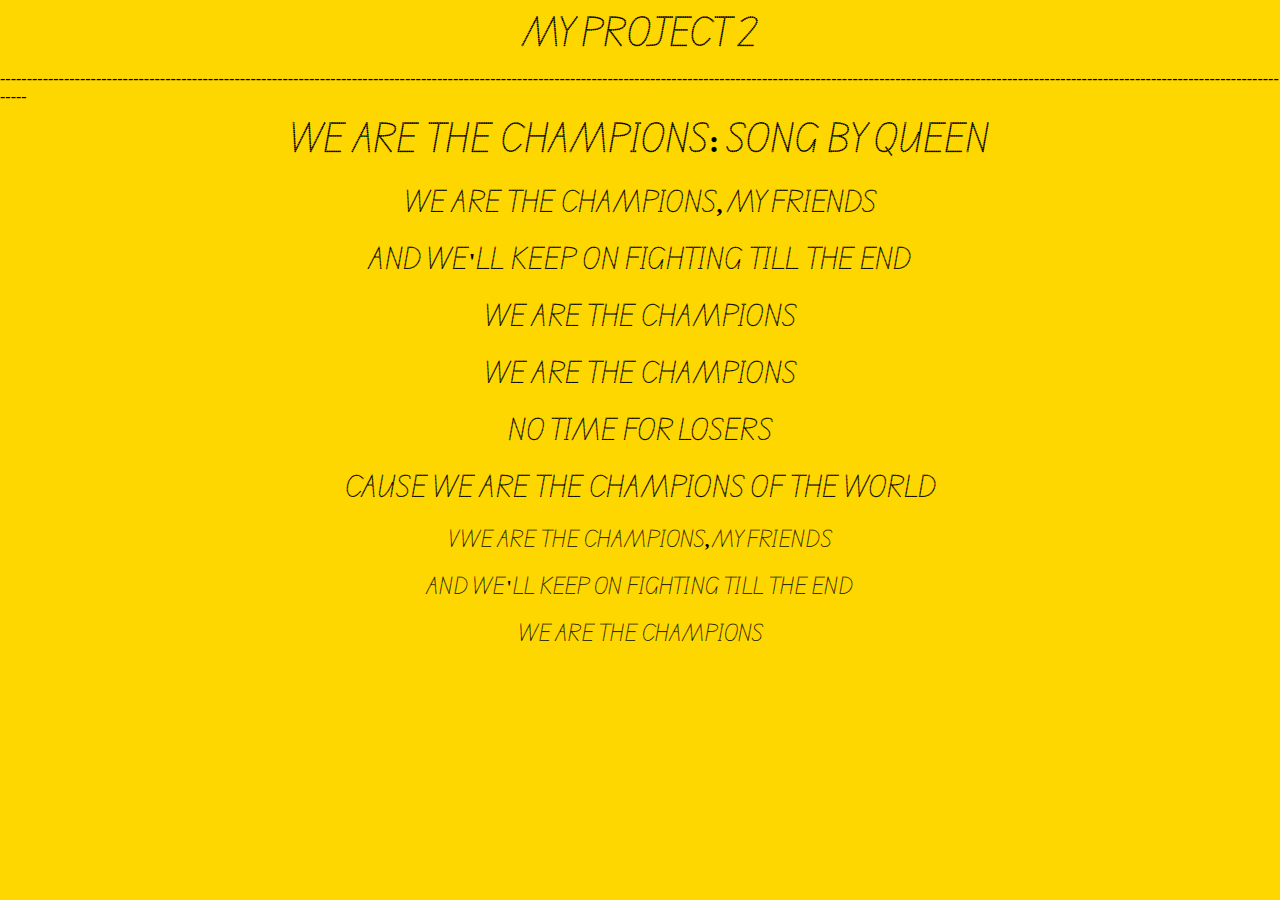
==== index.html @ 6dccf0b3 "commit" ====
<!DOCTYPE html>
<html lang="en">
  <head>
    <meta charset="UTF-8"
    <title></title>
    <link rel="stylesheet" href="css/style.css">
  </head>
  
  <link rel="preconnect" href="https://fonts.googleapis.com">
  <link rel="preconnect" href="https://fonts.gstatic.com" crossorigin>
  <link href="https://fonts.googleapis.com/css2?family=Edu+AU+VIC+WA+NT+Dots:wght@400..700&display=swap" rel="stylesheet"> 
  
  <h1>My project 2</h1>
    [base64]
  <body>   
    <h1>We Are the Champions: song by Queen</h1>
    
    <h2>We are the champions, my friends</h2>
    <h2>And we'll keep on fighting till the end</h2>
    <h2>We are the champions</h2>
    <h2>We are the champions</h2>
    <h2>No time for losers</h2>
    <h2>Cause we are the champions of the World</h2>
      
    <h3>VWe are the champions, my friends</h2>
    <h3>And we'll keep on fighting till the end</h2>
    <h3>We are the champions</h3>
   
   <body>   
   </body>
</html>
---- css/style.css ----
* {
  margin: 0;
  padding: 0;
}

body {
     background-color: gold;
}

h1 { 
 
  font-family: "Edu AU VIC WA NT Dots", serif;
  font-optical-sizing: auto;
  font-weight: weight;
  font-style: normal;

  padding-top: 5px;
  padding-bottom: 10px;
  padding-left: 15px;
  padding-right: 15px;

  border: 1px thin solid black;
  text-align: center;
  text-transform: uppercase;
}

h2 { 
 
  font-family: "Edu AU VIC WA NT Dots", serif;
  padding-top: 5px;
  padding-bottom: 10px;
  padding-left: 15px;
  padding-right: 15px;

  border: 1px thin solid black;
  text-align: center;
  text-transform: uppercase;
}

h3 { 
 
  font-family: "Edu AU VIC WA NT Dots", serif;
  padding-top: 5px;
  padding-bottom: 10px;
  padding-left: 15px;
  padding-right: 15px;

  border: 1px thin solid black;
  text-align: center;
  text-transform: uppercase;
}
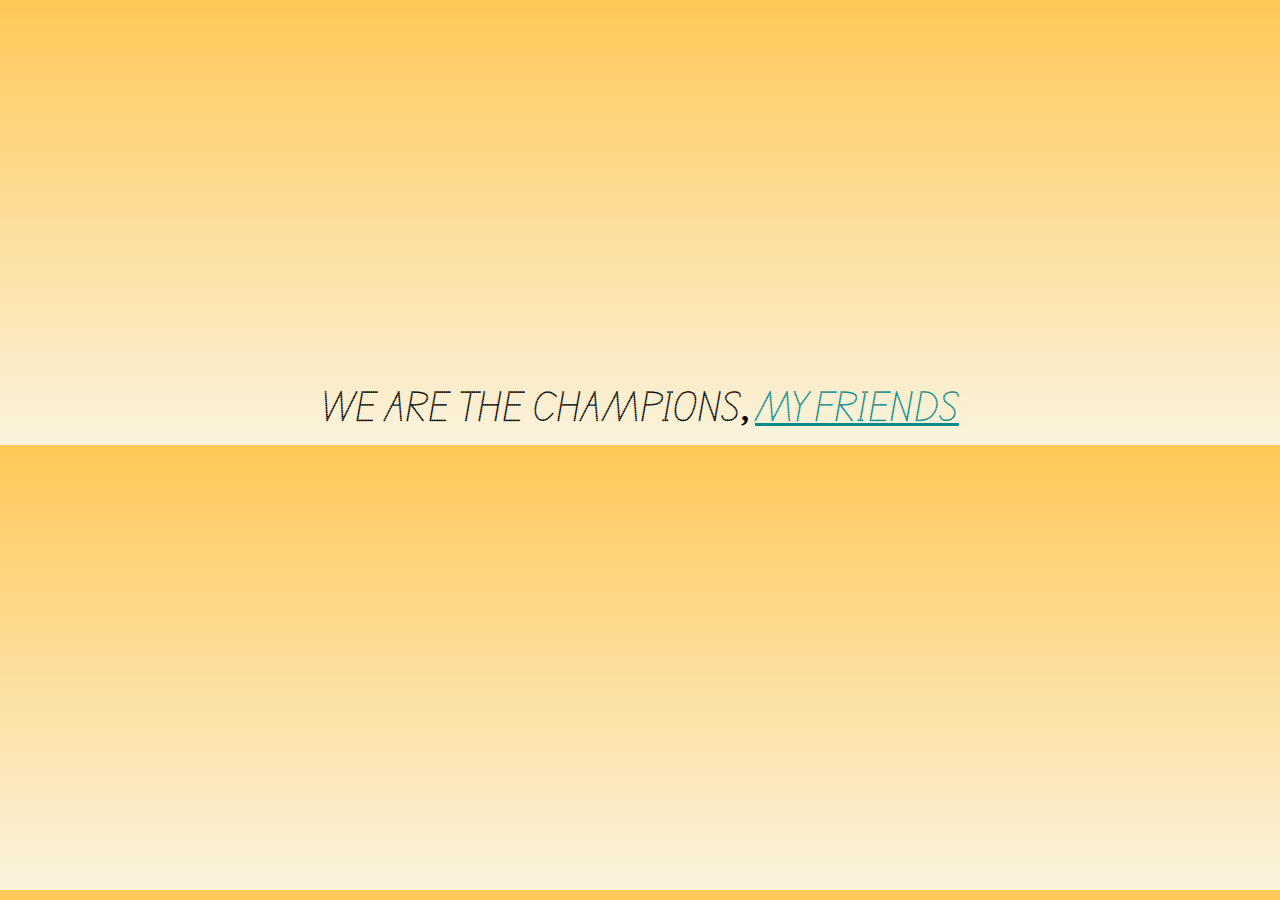
==== commit 4d21d586: "update" ====
--- a/index.html
+++ b/index.html
@@ -5,27 +5,17 @@
     <title></title>
     <link rel="stylesheet" href="css/style.css">
   </head>
+  <body>  
   
   <link rel="preconnect" href="https://fonts.googleapis.com">
   <link rel="preconnect" href="https://fonts.gstatic.com" crossorigin>
   <link href="https://fonts.googleapis.com/css2?family=Edu+AU+VIC+WA+NT+Dots:wght@400..700&display=swap" rel="stylesheet"> 
   
-  <h1>My project 2</h1>
-    [base64]
-  <body>   
-    <h1>We Are the Champions: song by Queen</h1>
+<section>
     
-    <h2>We are the champions, my friends</h2>
-    <h2>And we'll keep on fighting till the end</h2>
-    <h2>We are the champions</h2>
-    <h2>We are the champions</h2>
-    <h2>No time for losers</h2>
-    <h2>Cause we are the champions of the World</h2>
-      
-    <h3>VWe are the champions, my friends</h2>
-    <h3>And we'll keep on fighting till the end</h2>
-    <h3>We are the champions</h3>
-   
-   <body>   
+   <h1>We are the champions, <a href="page2/page2.html" id="myfriends">my friends</a></h1>
+
+</section>
+
    </body>
 </html>--- a/css/style.css
+++ b/css/style.css
@@ -1,31 +1,13 @@
 * {
   margin: 0;
   padding: 0;
+  box-sizing: border-box;
 }
 
-body {
-     background-color: gold;
-}
+html {
+  background-color: rgb(250, 243, 221);
+  background-image: linear-gradient(#FFC857, #FAF3DD);
 
-h1 { 
- 
-  font-family: "Edu AU VIC WA NT Dots", serif;
-  font-optical-sizing: auto;
-  font-weight: weight;
-  font-style: normal;
-
-  padding-top: 5px;
-  padding-bottom: 10px;
-  padding-left: 15px;
-  padding-right: 15px;
-
-  border: 1px thin solid black;
-  text-align: center;
-  text-transform: uppercase;
-}
-
-h2 { 
- 
   font-family: "Edu AU VIC WA NT Dots", serif;
   padding-top: 5px;
   padding-bottom: 10px;
@@ -37,15 +19,33 @@
   text-transform: uppercase;
 }
 
-h3 { 
- 
-  font-family: "Edu AU VIC WA NT Dots", serif;
-  padding-top: 5px;
-  padding-bottom: 10px;
-  padding-left: 15px;
-  padding-right: 15px;
+#body {
+   
+    width: 100%;
+    min-height: 100vh;
+}
 
-  border: 1px thin solid black;
+h1 { 
+
+  font-optical-sizing: auto;
+  font-weight: 800;
+  font-style: normal;
   text-align: center;
-  text-transform: uppercase;
+
+  padding-top: 30%;
+}
+
+a {
+  color: darkcyan;
+  text-shadow: 5px 5px #FAF3DD;
+}
+
+#myfriends {
+  transition-duration: 5s;
+
+}
+
+#myfriends:hover {
+
+   transform: scale(2,2), translate(100px,-100px);
 }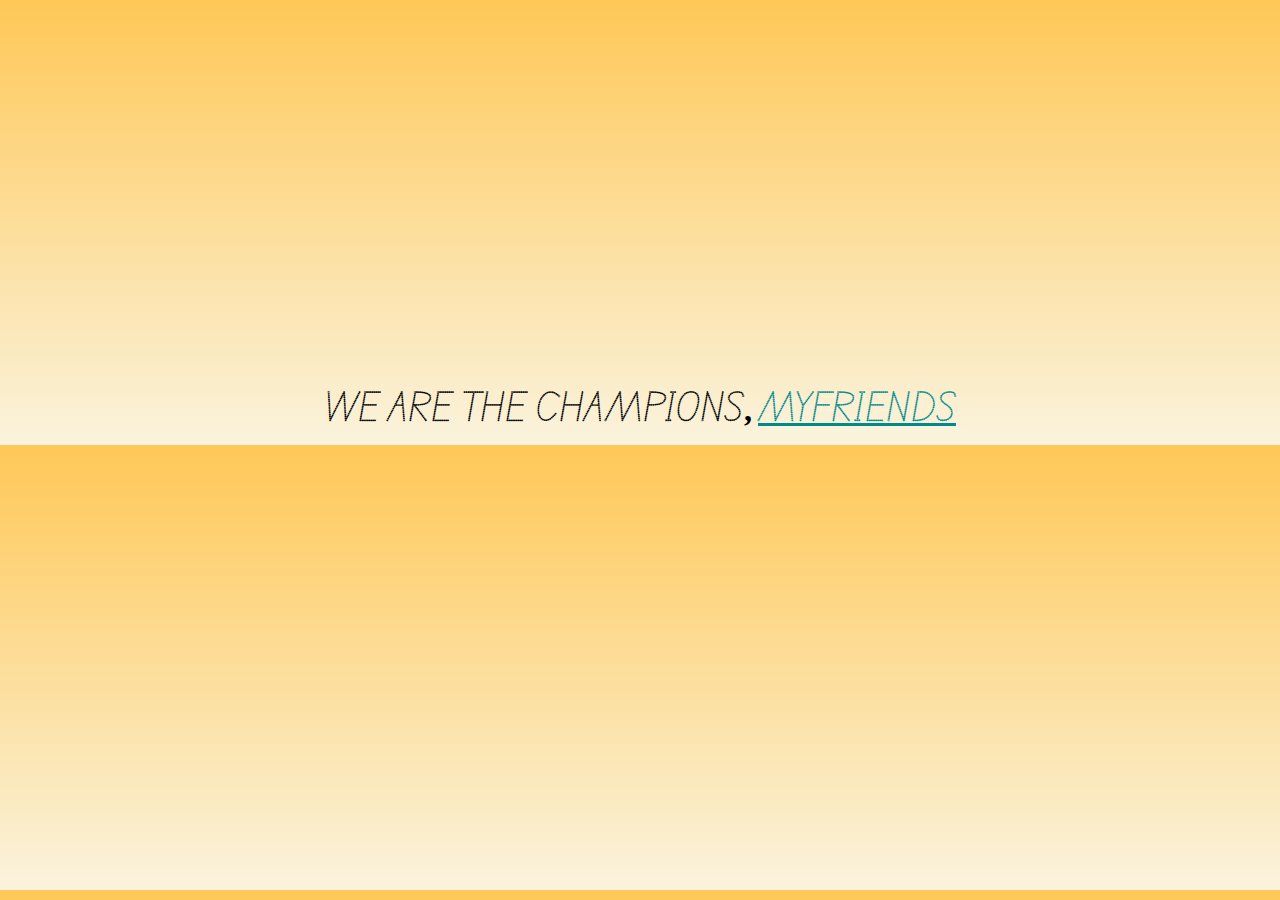
==== commit 8a6d1274: "update" ====
--- a/index.html
+++ b/index.html
@@ -13,7 +13,7 @@
   
 <section>
     
-   <h1>We are the champions, <a href="page2/page2.html" id="myfriends">my friends</a></h1>
+   <h1>We are the champions, <span id="myfriends"><a href="page2/page2.html">myfriends</a></span></h1>
 
 </section>
 
--- a/css/style.css
+++ b/css/style.css
@@ -42,10 +42,11 @@
 
 #myfriends {
   transition-duration: 5s;
+  transition: transform 0.3 ease;
 
 }
 
 #myfriends:hover {
 
-   transform: scale(2,2), translate(100px,-100px);
+   transform: translateY(-20px);
 }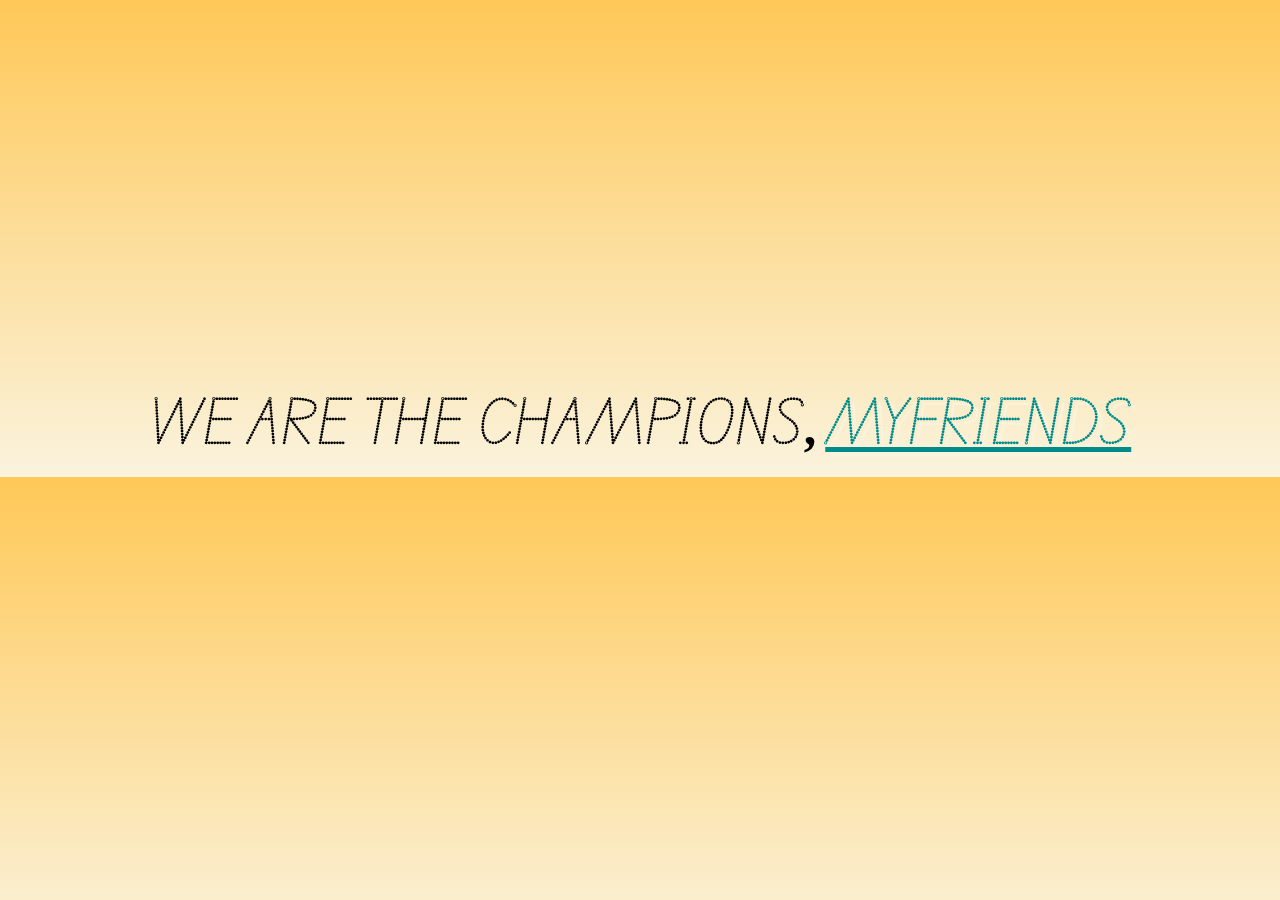
==== commit 7ab96537: "update" ====
--- a/index.html
+++ b/index.html
@@ -11,9 +11,13 @@
   <link rel="preconnect" href="https://fonts.gstatic.com" crossorigin>
   <link href="https://fonts.googleapis.com/css2?family=Edu+AU+VIC+WA+NT+Dots:wght@400..700&display=swap" rel="stylesheet"> 
   
-<section>
-    
-   <h1>We are the champions, <span id="myfriends"><a href="page2/page2.html">myfriends</a></span></h1>
+<section>  
+  <h1>
+    We are the champions, 
+    <span id="myfriends">
+      <a href="page2/page2.html">myfriends</a>
+    </span>
+  </h1>
 
 </section>
 
--- a/css/style.css
+++ b/css/style.css
@@ -30,6 +30,7 @@
   font-optical-sizing: auto;
   font-weight: 800;
   font-style: normal;
+  font-size: 50px;
   text-align: center;
 
   padding-top: 30%;
@@ -41,8 +42,10 @@
 }
 
 #myfriends {
-  transition-duration: 5s;
-  transition: transform 0.3 ease;
+  display: inline-block;
+  transition-duration: 4s;
+  transition: transform 0.3 ease-in-out, color 1s;
+  cursor: pointer;
 
 }
 
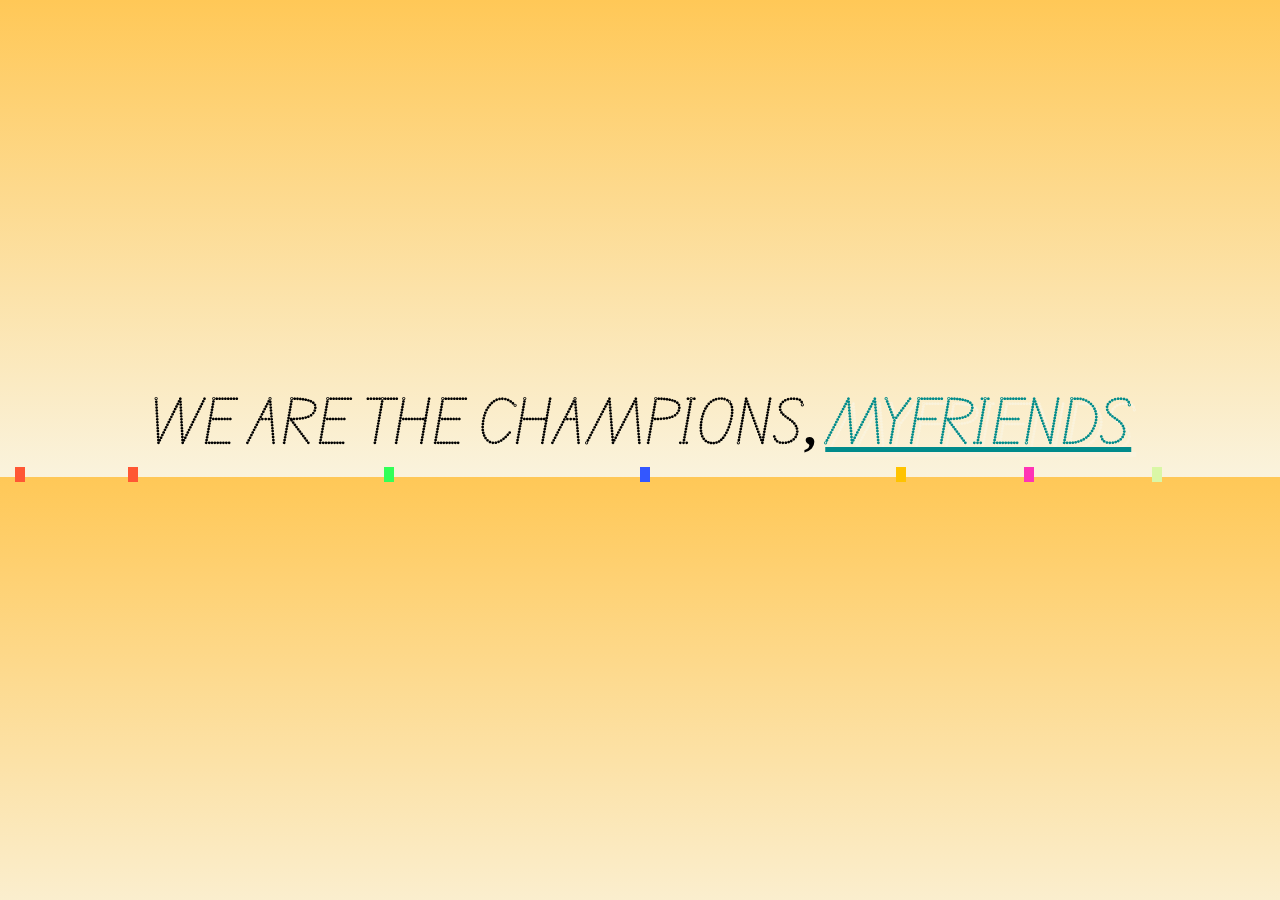
==== commit bd22d98b: "update" ====
--- a/index.html
+++ b/index.html
@@ -2,7 +2,8 @@
 <html lang="en">
   <head>
     <meta charset="UTF-8"
-    <title></title>
+    <meta name="viewport" content="width=device-width, initial-scale=1.0">
+    <title>Project 2</title>
     <link rel="stylesheet" href="css/style.css">
   </head>
   <body>  
@@ -21,5 +22,22 @@
 
 </section>
 
+<div class="container container">
+  <div class="confetti piece1"></div>
+  <div class="confetti piece2"></div>
+  <div class="confetti piece3"></div>
+  <div class="confetti piece4"></div>
+  <div class="confetti piece5"></div>
+  <div class="confetti piece6"></div>
+  <div class="confetti piece7"></div>
+  <div class="confetti piece8"></div>
+  <div class="confetti piece9"></div>
+  <div class="confetti piece10"></div>
+  <div class="confetti piece11"></div>
+  <div class="confetti piece12"></div>
+  <div class="confetti piece13"></div>
+ </div> 
+    
+
    </body>
 </html>--- a/css/style.css
+++ b/css/style.css
@@ -52,4 +52,107 @@
 #myfriends:hover {
 
    transform: translateY(-20px);
+}
+
+.confetti-container {
+  position: absolute;
+  overflow: hidden;
+  top: 0;
+  left: 0;
+  height: 100vh;
+  width: 100vw;
+}
+
+.confetti {
+position: absolute;
+width: 10px;
+height: 15px;
+background-color: #FF5733;
+animation: fall linear infinite;
+}
+
+.piece1 {
+left: 10%;
+animation-duration: 3s;
+}
+
+.piece2 {
+left: 30%;
+background-color: #33FF57;
+animation-duration: 4s;
+}
+
+.piece3 {
+left: 50%;
+background-color: #3357FF;
+animation-duration: 5s;
+}
+
+.piece4 {
+left: 70%;
+background-color: #FFC300;
+animation-duration: 6s;
+}
+
+.piece5 {
+left: 90%;
+background-color: #DAF7A6;
+animation-duration: 3.5s;
+}
+
+.piece6 {
+left: 80%;
+background-color: #FF33B5;
+animation-duration: 4.5s;
+}
+
+
+.piece7 {
+left: 10%;
+animation-duration: 3s;
+}
+
+.piece8 {
+left: 30%;
+background-color: #33FF57;
+animation-duration: 4s;
+}
+
+.piece9 {
+left: 50%;
+background-color: #3357FF;
+animation-duration: 5s;
+}
+
+.piece10 {
+left: 70%;
+background-color: #FFC300;
+animation-duration: 6s;
+}
+
+.piece11 {
+left: 90%;
+background-color: #DAF7A6;
+animation-duration: 3.5s;
+}
+
+.piece12 {
+left: 80%;
+background-color: #FF33B5;
+animation-duration: 4.5s;
+}
+
+
+@keyframes fall {
+0% {
+  top: -10px;
+  transform: rotate(0deg);
+}
+50% {
+  transform: rotate(180deg);
+}
+100% {
+  top: 100vh;
+  transform: rotate(360deg);
+ }
 }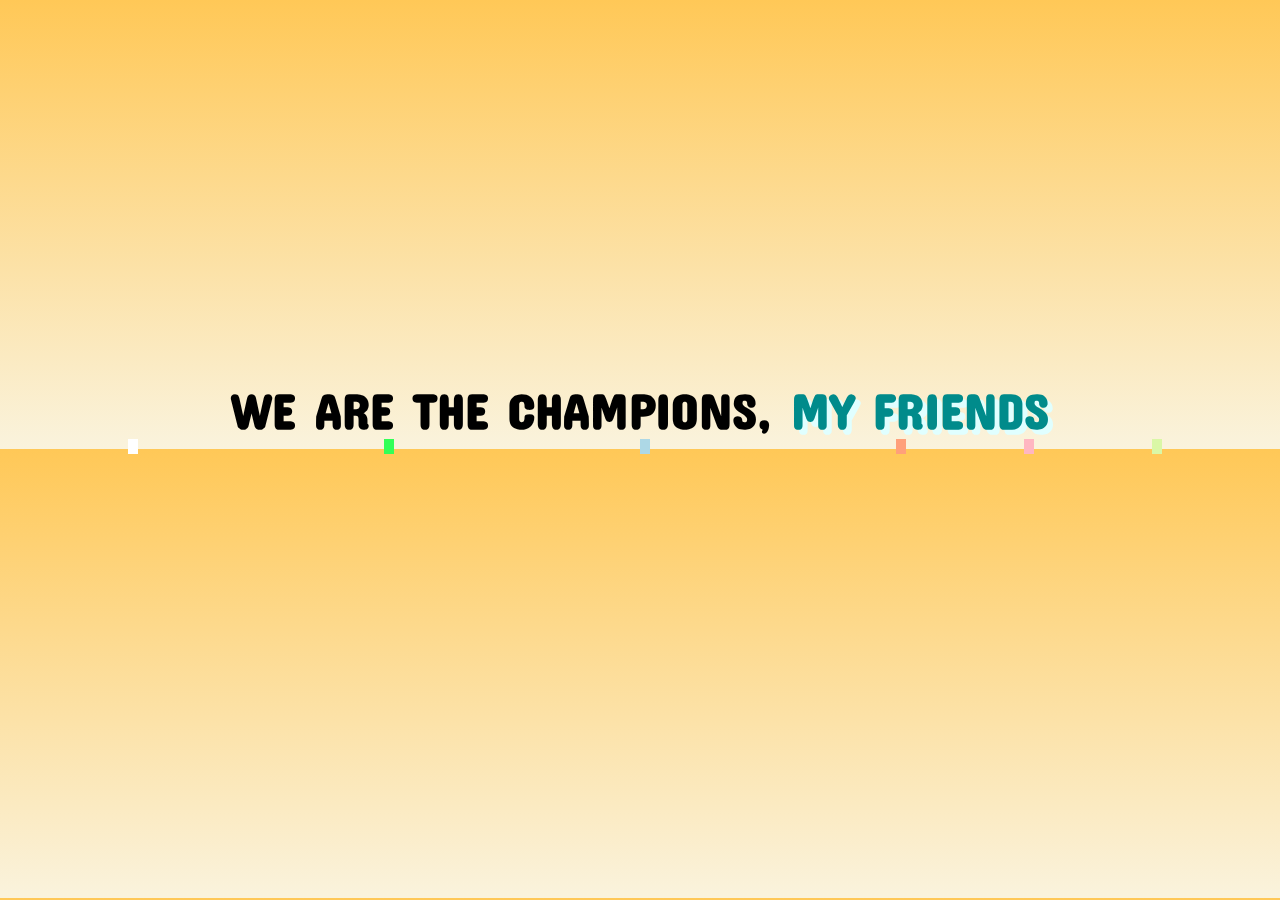
==== commit e2c81b6b: "update" ====
--- a/index.html
+++ b/index.html
@@ -3,20 +3,20 @@
   <head>
     <meta charset="UTF-8"
     <meta name="viewport" content="width=device-width, initial-scale=1.0">
-    <title>Project 2</title>
+    <title>Champions Lyrics</title>
     <link rel="stylesheet" href="css/style.css">
   </head>
   <body>  
-  
+
   <link rel="preconnect" href="https://fonts.googleapis.com">
   <link rel="preconnect" href="https://fonts.gstatic.com" crossorigin>
-  <link href="https://fonts.googleapis.com/css2?family=Edu+AU+VIC+WA+NT+Dots:wght@400..700&display=swap" rel="stylesheet"> 
+  <link href="https://fonts.googleapis.com/css2?family=Concert+One&display=swap" rel="stylesheet">
   
 <section>  
   <h1>
     We are the champions, 
     <span id="myfriends">
-      <a href="page2/page2.html">myfriends</a>
+      <a href="page2/page2.html">my friends</a>
     </span>
   </h1>
 
--- a/css/style.css
+++ b/css/style.css
@@ -8,7 +8,7 @@
   background-color: rgb(250, 243, 221);
   background-image: linear-gradient(#FFC857, #FAF3DD);
 
-  font-family: "Edu AU VIC WA NT Dots", serif;
+  font-family: "Concert One", serif;
   padding-top: 5px;
   padding-bottom: 10px;
   padding-left: 15px;
@@ -38,7 +38,8 @@
 
 a {
   color: darkcyan;
-  text-shadow: 5px 5px #FAF3DD;
+  text-shadow: 5px 5px lightcyan;
+  text-decoration: none;
 }
 
 #myfriends {
@@ -51,7 +52,7 @@
 
 #myfriends:hover {
 
-   transform: translateY(-20px);
+   transform: translateX(90px);
 }
 
 .confetti-container {
@@ -67,80 +68,81 @@
 position: absolute;
 width: 10px;
 height: 15px;
-background-color: #FF5733;
 animation: fall linear infinite;
 }
 
 .piece1 {
-left: 10%;
-animation-duration: 3s;
-}
-
-.piece2 {
-left: 30%;
-background-color: #33FF57;
-animation-duration: 4s;
-}
-
-.piece3 {
-left: 50%;
-background-color: #3357FF;
-animation-duration: 5s;
-}
-
-.piece4 {
-left: 70%;
-background-color: #FFC300;
-animation-duration: 6s;
-}
-
-.piece5 {
-left: 90%;
-background-color: #DAF7A6;
-animation-duration: 3.5s;
-}
-
-.piece6 {
-left: 80%;
-background-color: #FF33B5;
-animation-duration: 4.5s;
-}
-
-
-.piece7 {
-left: 10%;
-animation-duration: 3s;
-}
-
-.piece8 {
-left: 30%;
-background-color: #33FF57;
-animation-duration: 4s;
-}
-
-.piece9 {
-left: 50%;
-background-color: #3357FF;
-animation-duration: 5s;
-}
-
-.piece10 {
-left: 70%;
-background-color: #FFC300;
-animation-duration: 6s;
-}
-
-.piece11 {
-left: 90%;
-background-color: #DAF7A6;
-animation-duration: 3.5s;
-}
-
-.piece12 {
-left: 80%;
-background-color: #FF33B5;
-animation-duration: 4.5s;
-}
+  left: 10%;
+  background-color: red;
+  animation-duration: 5s;
+  }
+  
+  .piece2 {
+  left: 30%;
+  background-color: #33FF57;
+  animation-duration: 4s;
+  }
+  
+  .piece3 {
+  left: 50%;
+  background-color: #3357FF;
+  animation-duration: 5s;
+  }
+  
+  .piece4 {
+  left: 70%;
+  background-color: #FFC300;
+  animation-duration: 6s;
+  }
+  
+  .piece5 {
+  left: 90%;
+  background-color: #DAF7A6;
+  animation-duration: 3.5s;
+  }
+  
+  .piece6 {
+  left: 80%;
+  background-color: #FF33B5;
+  animation-duration: 4.5s;
+  }
+  
+  
+  .piece7 {
+  left: 10%;
+  background-color: white;
+  animation-duration: 4s;
+  }
+  
+  .piece8 {
+  left: 30%;
+  background-color: #33FF57;
+  animation-duration: 4.5s;
+  }
+  
+  .piece9 {
+  left: 50%;
+  background-color: lightblue;
+  animation-duration: 5s;
+  }
+  
+  .piece10 {
+  left: 70%;
+  background-color: lightsalmon;
+  animation-duration: 6s;
+  }
+  
+  .piece11 {
+  left: 90%;
+  background-color: #DAF7A6;
+  animation-duration: 3.5s;
+  }
+  
+  .piece12 {
+  left: 80%;
+  background-color: lightpink;
+  animation-duration: 4.5s;
+  }
 
 
 @keyframes fall {
